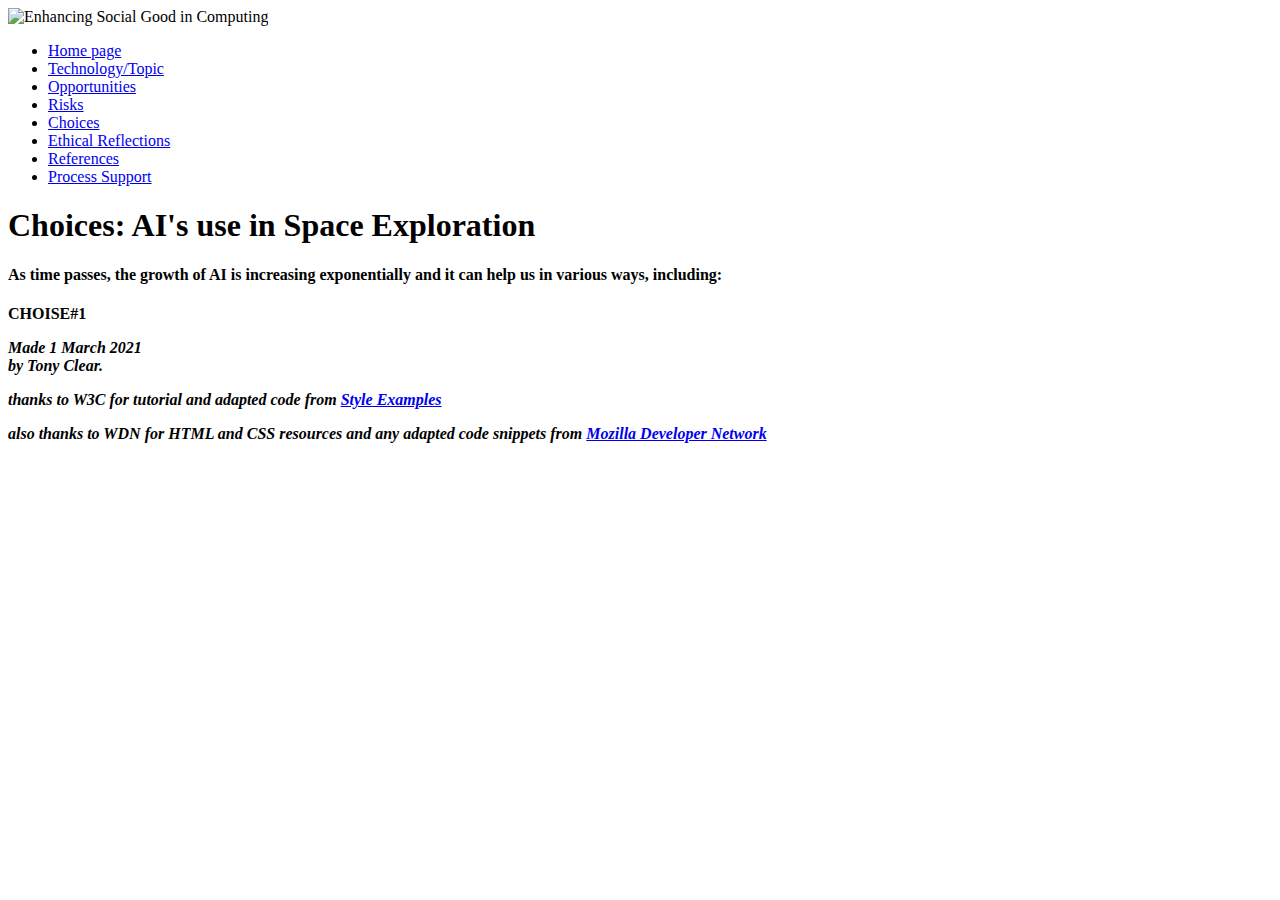
==== CTiS-2023_1/misc/choices.html @ ca0be506 "Update choices.html" ====
<!DOCTYPE html PUBLIC "-//W3C//DTD HTML 4.01//EN">
<html>
<head>
  <title>choices</title>
  	<link rel="stylesheet" href="../styles/mystyles.css">
  </head>

<body>
<img src="../images/csg4ed-small.png" alt="Enhancing Social Good in Computing"
<!-- Site navigation menu -->

<ul class="navbar">
  <li><a href="../index.html">Home page</a>
  <li><a href="topic.html">Technology/Topic</a>
	<li><a href="opportunities.html">Opportunities</a>
	<li><a href="risks.html">Risks</a>
	<li><a href="choices.html">Choices</a>
	<li><a href="ethics.html">Ethical Reflections</a>
	<li><a href="references.html">References</a>
   <li><a href="process.html">Process Support</a>
</ul>

<!-- Main content -->
<h1>Choices: AI's use in Space Exploration</h1>


</ul><h4><p>As time passes, the growth of AI is increasing exponentially and it can help us in various ways, including:<p></h4>
	<p align="justify"><b>CHOISE#1<b> </p>

<!-- Sign and date the page, it's only polite! -->
<address>Made 1 March 2021<br>
  by Tony Clear.</address>
 
<p><em>thanks to W3C for tutorial and adapted code from <a href="https://www.w3.org/Style/Examples/011/firstcss.en.html">Style Examples</a></p></em>
<p><em>also thanks to WDN for HTML and CSS resources and any adapted code snippets from <a href= "https://developer.mozilla.org/en-US/docs/Web">Mozilla Developer Network</a></p></em 
 </html>
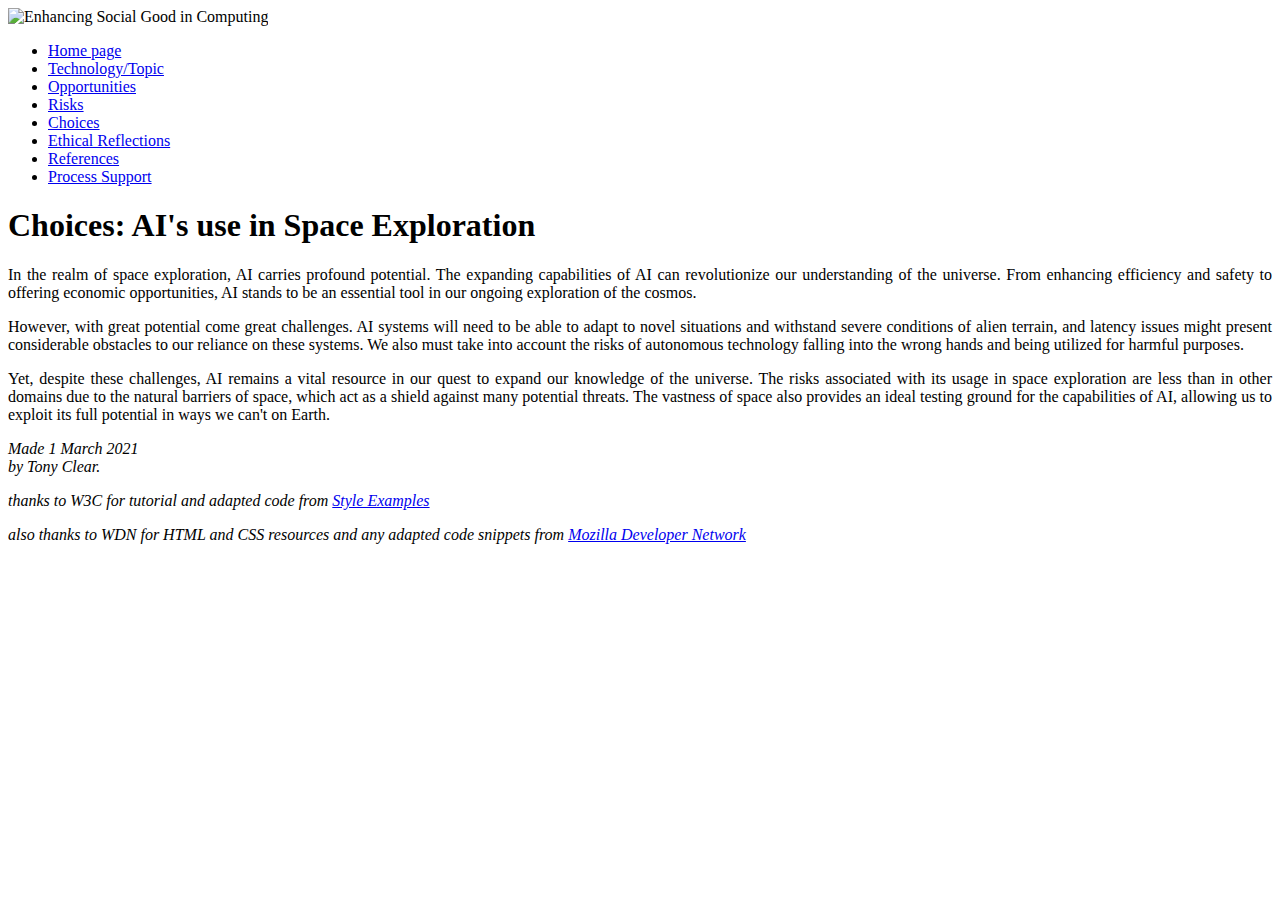
==== commit 8f51b20a: "Update choices.html" ====
--- a/CTiS-2023_1/misc/choices.html
+++ b/CTiS-2023_1/misc/choices.html
@@ -23,9 +23,16 @@
 <!-- Main content -->
 <h1>Choices: AI's use in Space Exploration</h1>
 
-
-</ul><h4><p>As time passes, the growth of AI is increasing exponentially and it can help us in various ways, including:<p></h4>
-	<p align="justify"><b>CHOISE#1<b> </p>
+	<p align="justify">In the realm of space exploration, AI carries profound potential. The expanding capabilities of AI can revolutionize 
+		our understanding of the universe. From enhancing efficiency and safety to offering economic opportunities, AI stands to be an essential 
+		tool in our ongoing exploration of the cosmos.</p>
+	<p align="justify">However, with great potential come great challenges. AI systems will need to be able to adapt to novel situations and withstand severe 
+		conditions of alien terrain, and latency issues might present considerable obstacles to our reliance on these systems. We also must take into account 
+		the risks of autonomous technology falling into the wrong hands and being utilized for harmful purposes.</p>
+	<p align="justify">Yet, despite these challenges, AI remains a vital resource in our quest to expand our knowledge of the universe. The risks associated with its
+		usage in space exploration are less than in other domains due to the natural barriers of space, which act as a shield against many potential threats. 
+		The vastness of space also provides an ideal testing ground for the capabilities of AI, allowing us to exploit its full potential in ways we can't on Earth.</p>
+	<p align="justify"></p>
 
 <!-- Sign and date the page, it's only polite! -->
 <address>Made 1 March 2021<br>
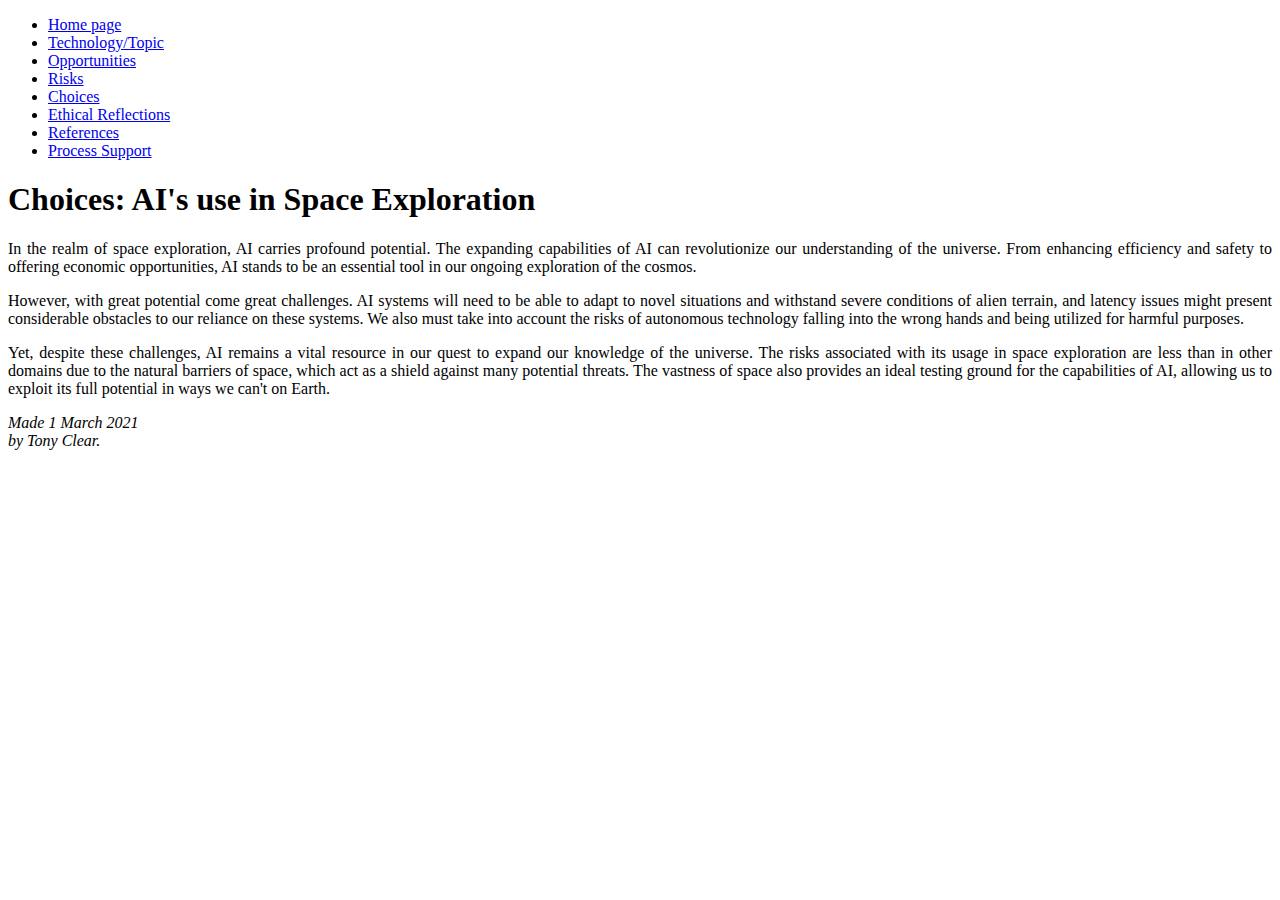
==== commit c4f3767e: "Update choices.html" ====
--- a/CTiS-2023_1/misc/choices.html
+++ b/CTiS-2023_1/misc/choices.html
@@ -1,12 +1,12 @@
 <!DOCTYPE html PUBLIC "-//W3C//DTD HTML 4.01//EN">
 <html>
 <head>
-  <title>choices</title>
+  <title>Choices</title>
   	<link rel="stylesheet" href="../styles/mystyles.css">
   </head>
 
 <body>
-<img src="../images/csg4ed-small.png" alt="Enhancing Social Good in Computing"
+
 <!-- Site navigation menu -->
 
 <ul class="navbar">
@@ -38,6 +38,4 @@
 <address>Made 1 March 2021<br>
   by Tony Clear.</address>
  
-<p><em>thanks to W3C for tutorial and adapted code from <a href="https://www.w3.org/Style/Examples/011/firstcss.en.html">Style Examples</a></p></em>
-<p><em>also thanks to WDN for HTML and CSS resources and any adapted code snippets from <a href= "https://developer.mozilla.org/en-US/docs/Web">Mozilla Developer Network</a></p></em 
  </html>
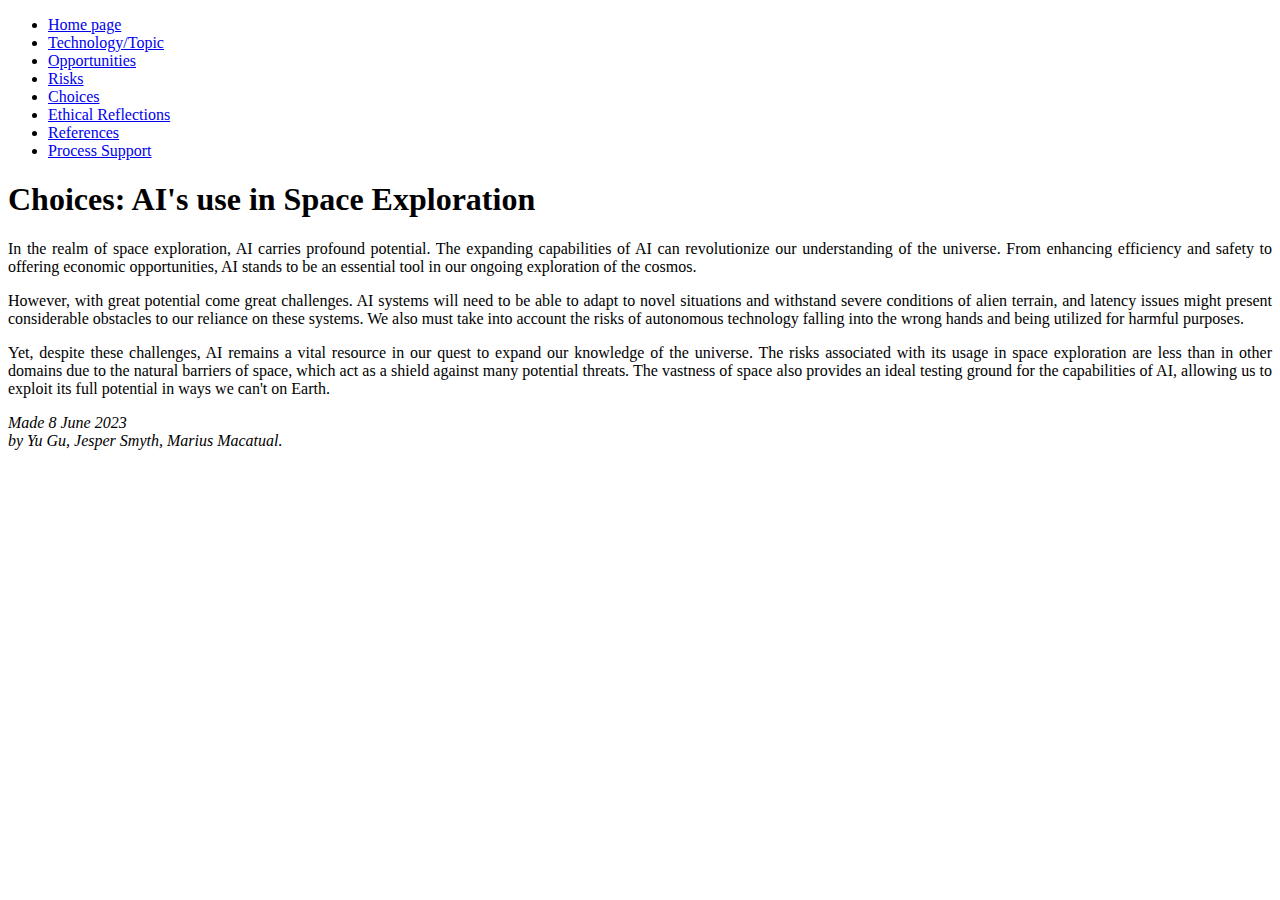
==== commit ca10df76: "Update choices.html" ====
--- a/CTiS-2023_1/misc/choices.html
+++ b/CTiS-2023_1/misc/choices.html
@@ -34,8 +34,11 @@
 		The vastness of space also provides an ideal testing ground for the capabilities of AI, allowing us to exploit its full potential in ways we can't on Earth.</p>
 	<p align="justify"></p>
 
+	
 <!-- Sign and date the page, it's only polite! -->
-<address>Made 1 March 2021<br>
-  by Tony Clear.</address>
+<address>Made 8 June 2023<br>
+  by Yu Gu, Jesper Smyth, Marius Macatual.</address>
+ 
+</html>
  
  </html>
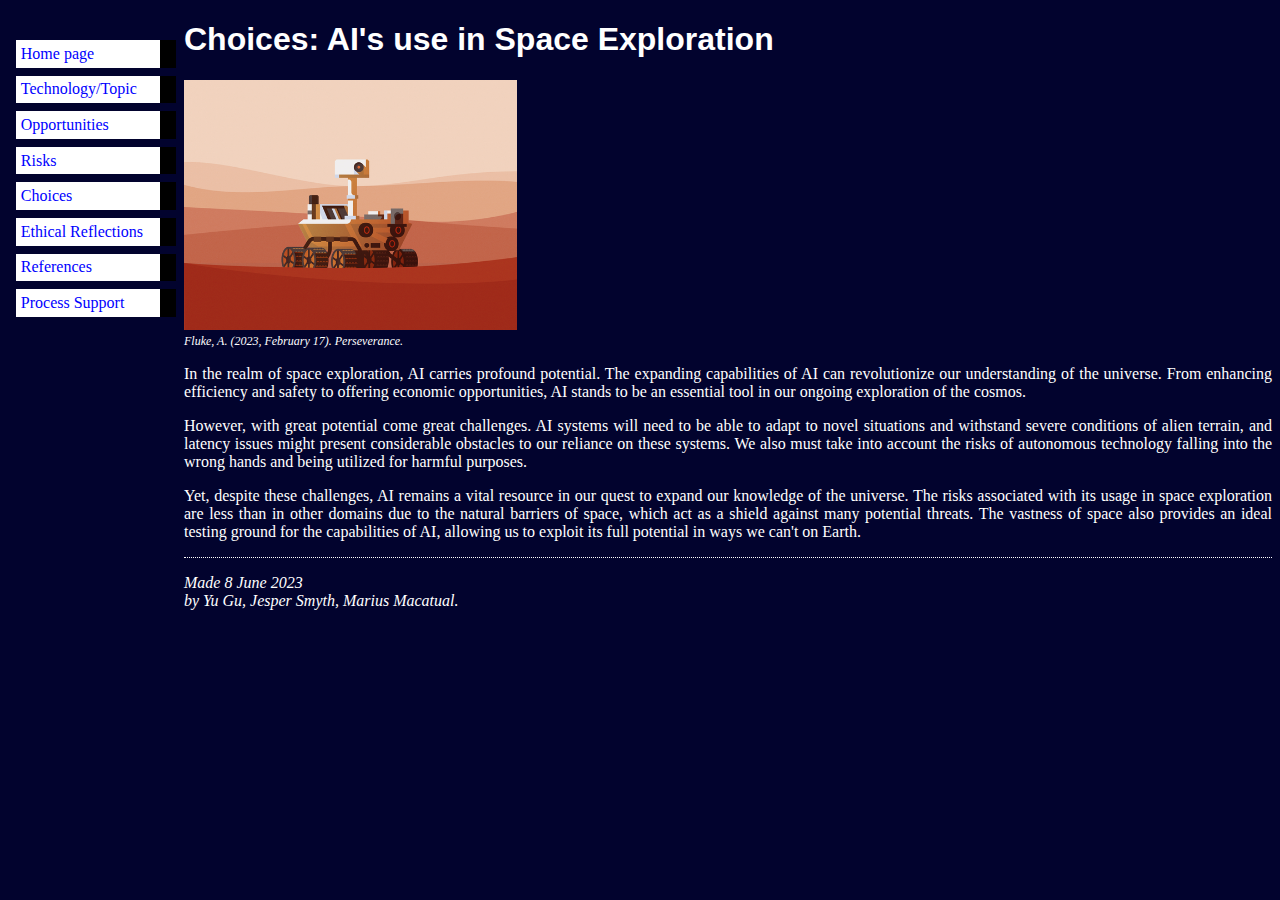
==== commit 73b4bd95: "Update choices.html" ====
--- a/CTiS-2023_1/misc/choices.html
+++ b/CTiS-2023_1/misc/choices.html
@@ -23,6 +23,9 @@
 <!-- Main content -->
 <h1>Choices: AI's use in Space Exploration</h1>
 
+	<img src="../images/oppurtunities1.png" height="250"><br>
+	<p style="font-size: 12px; margin-top: 0;"><i>Fluke, A. (2023, February 17). Perseverance.</i></p>
+	
 	<p align="justify">In the realm of space exploration, AI carries profound potential. The expanding capabilities of AI can revolutionize 
 		our understanding of the universe. From enhancing efficiency and safety to offering economic opportunities, AI stands to be an essential 
 		tool in our ongoing exploration of the cosmos.</p>
--- a/CTiS-2023_1/styles/mystyles.css
+++ b/CTiS-2023_1/styles/mystyles.css
@@ -0,0 +1,32 @@
+  body {
+   padding-left: 11em;
+   font-family: Georgia, "Times New Roman",
+          Times, serif;
+		  color: white;
+    background-color: #02032e }
+	 ul.navbar {
+    list-style-type: none;
+    padding: 0;
+    margin: 0;
+	position: absolute;
+    top: 2em;
+    left: 1em;
+    width: 10em }
+	h1 {
+    font-family: Helvetica, Geneva, Arial,
+          SunSans-Regular, sans-serif }
+		ul.navbar li {
+    background: white;
+    margin: 0.5em 0;
+    padding: 0.3em;
+    border-right: 1em solid black }
+  ul.navbar a {
+    text-decoration: none }
+  a:link {
+    color: blue }
+  a:visited {
+    color: purple }
+	address {
+    margin-top: 1em;
+    padding-top: 1em;
+    border-top: thin dotted }
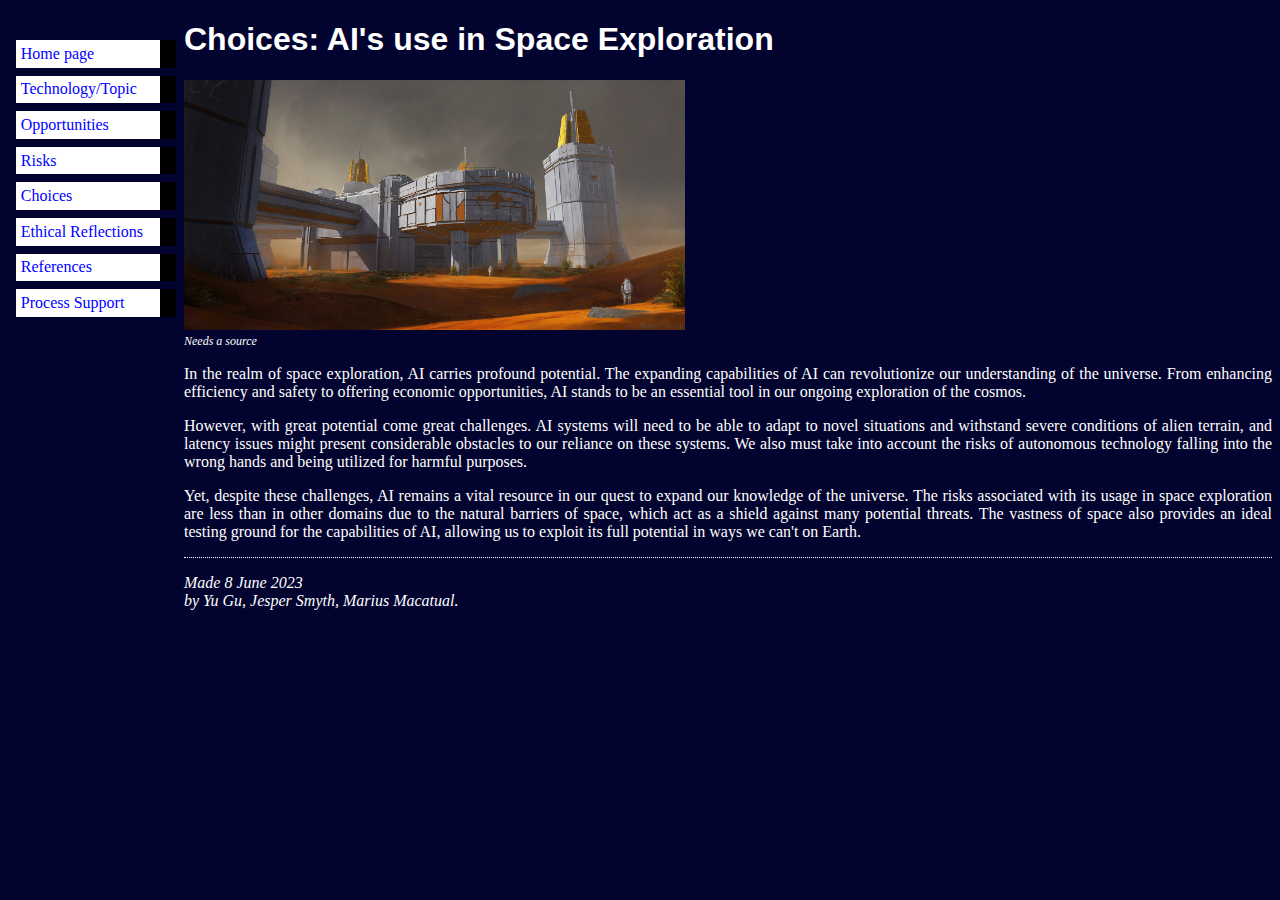
==== commit 9227ff52: "Update choices.html" ====
--- a/CTiS-2023_1/misc/choices.html
+++ b/CTiS-2023_1/misc/choices.html
@@ -23,8 +23,8 @@
 <!-- Main content -->
 <h1>Choices: AI's use in Space Exploration</h1>
 
-	<img src="../images/oppurtunities1.png" height="250"><br>
-	<p style="font-size: 12px; margin-top: 0;"><i>Fluke, A. (2023, February 17). Perseverance.</i></p>
+	<img src="../images/choices.jpg" height="250"><br>
+	<p style="font-size: 12px; margin-top: 0;"><i>Needs a source</i></p>
 	
 	<p align="justify">In the realm of space exploration, AI carries profound potential. The expanding capabilities of AI can revolutionize 
 		our understanding of the universe. From enhancing efficiency and safety to offering economic opportunities, AI stands to be an essential 
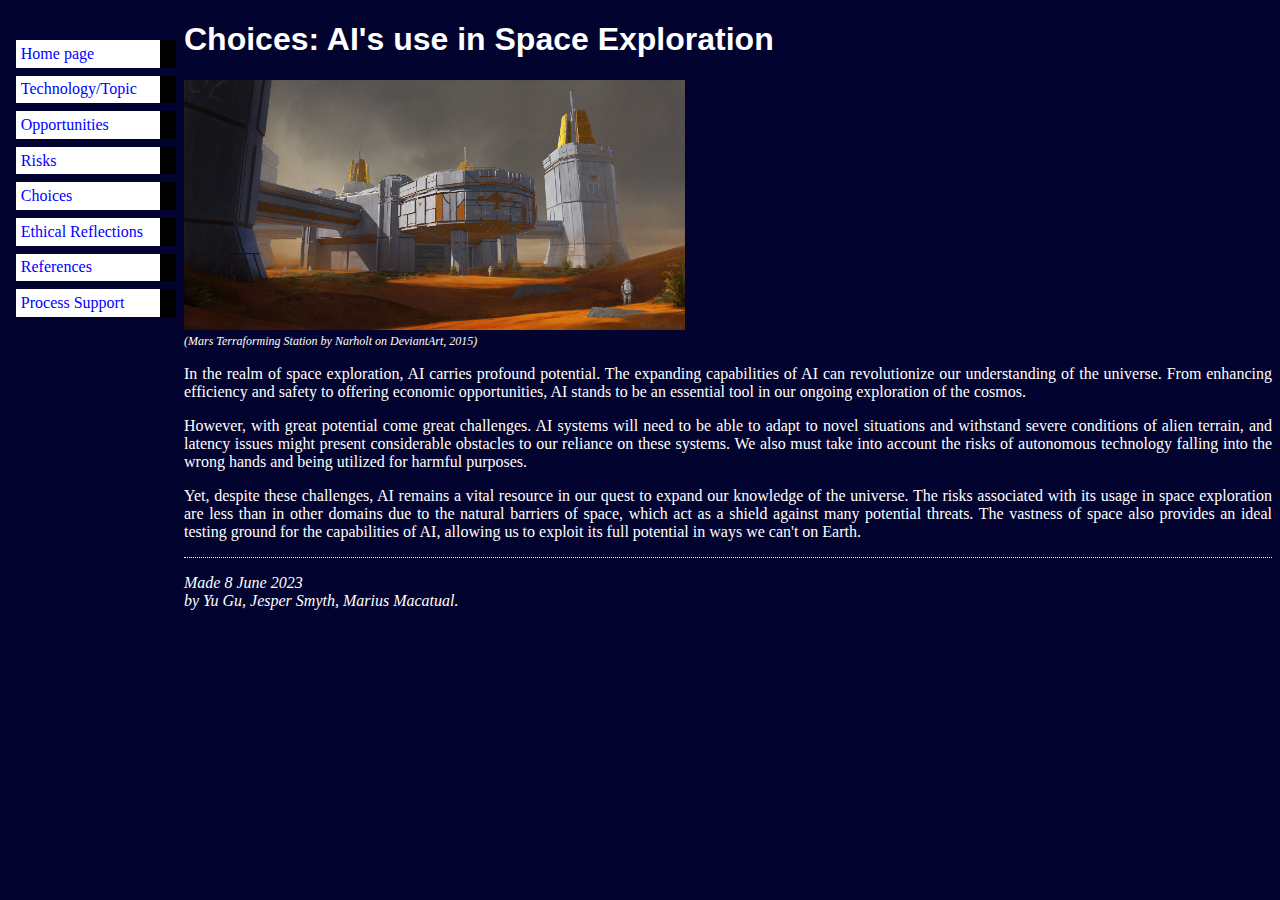
==== commit 5dde14d1: "Update choices.html" ====
--- a/CTiS-2023_1/misc/choices.html
+++ b/CTiS-2023_1/misc/choices.html
@@ -24,7 +24,7 @@
 <h1>Choices: AI's use in Space Exploration</h1>
 
 	<img src="../images/choices.jpg" height="250"><br>
-	<p style="font-size: 12px; margin-top: 0;"><i>Needs a source</i></p>
+	<p style="font-size: 12px; margin-top: 0;"><i>(Mars Terraforming Station by Narholt on DeviantArt, 2015)</i></p>
 	
 	<p align="justify">In the realm of space exploration, AI carries profound potential. The expanding capabilities of AI can revolutionize 
 		our understanding of the universe. From enhancing efficiency and safety to offering economic opportunities, AI stands to be an essential 
